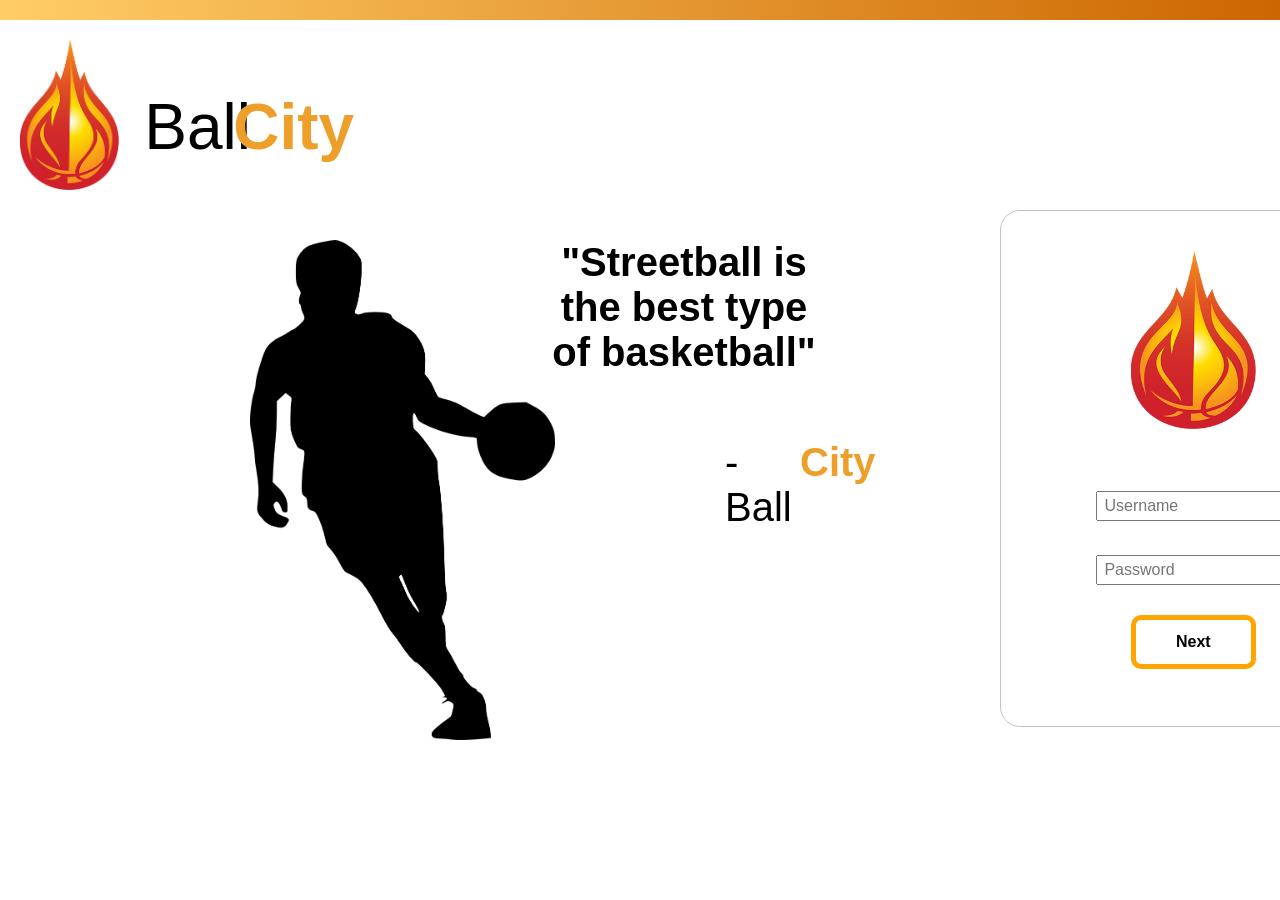
==== home.html @ d5405da6 "second commit" ====
<!DOCTYPE html>
<html>
    <head>
        <title>BallCity</title>
        <link rel="stylesheet" type="text/css" href="styles.css">
        <link rel="stylesheet" href="https://stackpath.bootstrapcdn.com/bootstrap/4.1.2/css/bootstrap.min.css" integrity="sha384-Smlep5jCw/wG7hdkwQ/Z5nLIefveQRIY9nfy6xoR1uRYBtpZgI6339F5dgvm/e9B" crossorigin="anonymous">
    </head>  
    <body>
        
        <div class="rectangle2"></div>
        <div>
        <img class="Image2" src="Logo.png" alt="BallCity">
        <h1 class="ball">Ball</h1>
        <h1 class="City">City</h1>
    </div>
    <div>
        <img class="image3" src="bball.png" alt="player">
    </div>
        <div>
            <h1 class="text1">"Streetball is the best type of basketball"</h1>
            <h1 class="text2">-Ball</h1>
            <h1 class="text3">City</h1>
        </div>
    <div>
                <div class="rectangle">
                    <img class="Image1" src="Logo.png" alt="BallCity">
                    
                        <input class="login" type="text" placeholder=" Username"id="Username" name="Username"><br>
                        
                        <input class="login2" type="password" placeholder=" Password" id="pasword" name="paswrod">
                        <button type="button" onclick="window.location.href='https://www.youtube.com/watch?v=omJfspwjnZk'"class="button">Next</button>
                </div>                       
            </div>
            
    </body>  
</html>
---- styles.css ----
.rectangle{
    position: fixed;
    width: 400px;
    height: 517px;
    margin-left:1000px;
    margin-top: -530px;
    background: #FFFFFF;
    border: 1px solid #C2C2C2;
    box-sizing: border-box;
    border-radius: 20px;
    display:inline-block;
}
.Image1{
    position: fixed;
    width: 125px;
    height: 178px;
    margin-left:130px;
    margin-top: 40px;
    display: inline-block
    
}
.login{
    margin-top: 280px;
    margin-left: 95px;
    position: fixed;
}
    
.login2{
    margin-top: 320px;
    margin-left: 95px;
    position: fixed;
}
body{
background-color:green;
}
.button{
    position:fixed;
    margin-top: 380px;
margin-left:130px;
   background-color: white;
   font-weight:bold;
   border-color:orange;
   border-style:solid;
   border-width: 5px;
   padding:10px 40px;
   border-radius:10px;
   cursor: pointer;
}
.button:hover{
    background: linear-gradient(to right, #ffcc66 1%, #cc6600 100%);
    color:white;
}
.ball{
    position: absolute;
width: 109px;
height: 175px;
font-weight: 300;
line-height: normal;
font-size: 64px;
display: inline-block;
color: #000000;
margin-top:70px;
padding-left: 5px;
}
.Image2{
    display:inline-block;
    height: 190px;
    padding:20px;
}
.City{
    position: absolute;
width: 113px;
height: 75px;
display:inline-block;
padding-top:70px;
padding-left:94px;
font-weight: 800;
line-height: normal;
font-size: 64px;
color: #ED9F2A;
}
.rectangle2{
    height: 20px;
    width:100%;
    background: linear-gradient(to right, #ffcc66 1%, #cc6600 100%);
}
.image3{
    margin-left:250px;
    height:500px;
    margin-top:30px;
    
}

.text1{
    position: absolute;
width: 268px;
height: 100px;
margin-left:550px;

font-style: normal;
font-weight: bold;
line-height: normal;
font-size: 40px;
text-align: center;
margin-top:-500px;
color: #000000;
}
.text2{
    position: absolute;
width: 57px;
height: 36px;



padding-left:725px;
font-weight: 500;
line-height: normal;
font-size: 40px;
text-align: center;
margin-top:-300px;
color: #000000;
}
.text3{
    position: absolute;
width: 48px;
height: 36px;

padding-left:800px;
font-weight: 900;
line-height: normal;
font-size: 40px;
text-align: center;
margin-top:-300px;
color: #ED9F2A;
}
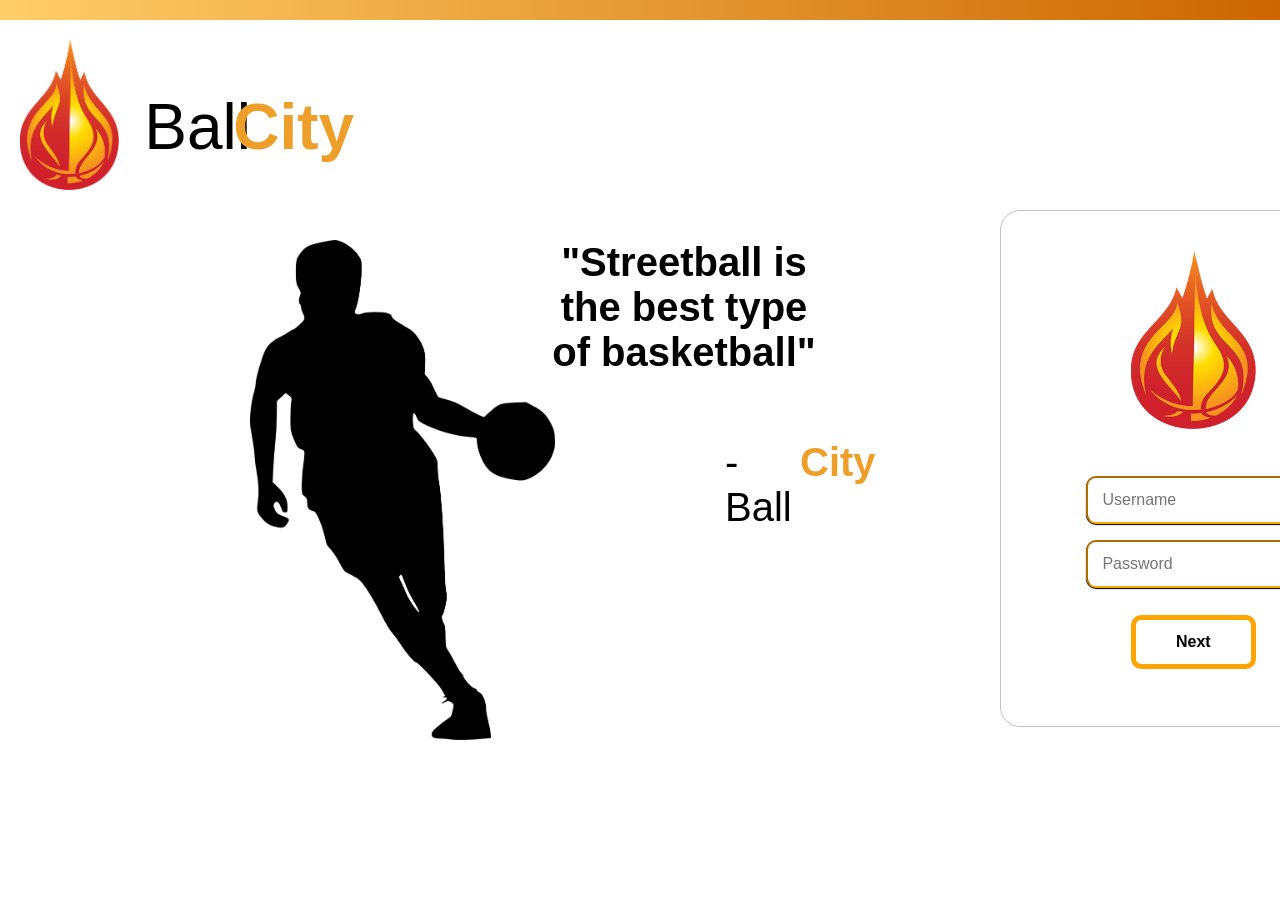
==== commit 20b5b330: "first commit" ====
--- a/home.html
+++ b/home.html
@@ -4,6 +4,7 @@
         <title>BallCity</title>
         <link rel="stylesheet" type="text/css" href="styles.css">
         <link rel="stylesheet" href="https://stackpath.bootstrapcdn.com/bootstrap/4.1.2/css/bootstrap.min.css" integrity="sha384-Smlep5jCw/wG7hdkwQ/Z5nLIefveQRIY9nfy6xoR1uRYBtpZgI6339F5dgvm/e9B" crossorigin="anonymous">
+        <link rel="shortcut icon" type="image/x-icon" href="favicon.ico" />
     </head>  
     <body>
         
--- a/styles.css
+++ b/styles.css
@@ -9,6 +9,7 @@
     box-sizing: border-box;
     border-radius: 20px;
     display:inline-block;
+
 }
 .Image1{
     position: fixed;
@@ -20,15 +21,23 @@
     
 }
 .login{
-    margin-top: 280px;
-    margin-left: 95px;
+    margin-top: 265px;
+    margin-left: 85px;
     position: fixed;
+    padding:10px;
+    border-radius:10px;
+    border-color:orange;
+    box-shadow: 0px 1px 1px
 }
     
 .login2{
-    margin-top: 320px;
-    margin-left: 95px;
+    margin-top: 305px;
+    margin-left: 85px;
     position: fixed;
+    padding:10px;
+    border-radius:10px;
+    border-color:orange;
+    box-shadow: 0px 1px 1px
 }
 body{
 background-color:green;
@@ -113,7 +122,7 @@
 
 
 padding-left:725px;
-font-weight: 500;
+font-weight: 400;
 line-height: normal;
 font-size: 40px;
 text-align: center;
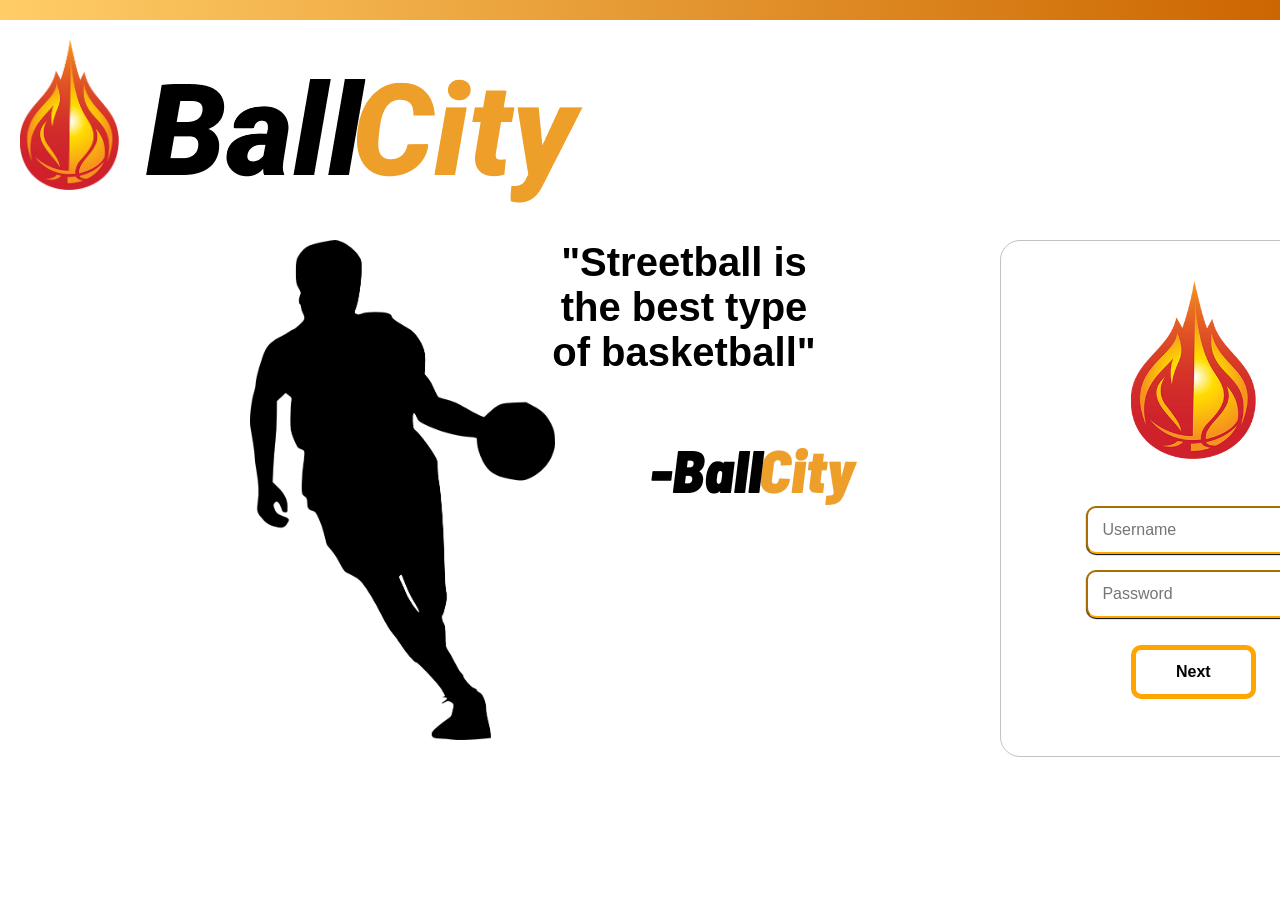
==== commit 0bedab47: "Logo fix" ====
--- a/home.html
+++ b/home.html
@@ -8,30 +8,28 @@
     </head>  
     <body>
         
-        <div class="rectangle2"></div>
-        <div>
+    <div class="rectangle2"></div>
+        
         <img class="Image2" src="Logo.png" alt="BallCity">
-        <h1 class="ball">Ball</h1>
-        <h1 class="City">City</h1>
-    </div>
+        <img class="Log" src="Capture_burned.png" alt="BallCity">
+        
     <div>
         <img class="image3" src="bball.png" alt="player">
     </div>
         <div>
             <h1 class="text1">"Streetball is the best type of basketball"</h1>
-            <h1 class="text2">-Ball</h1>
-            <h1 class="text3">City</h1>
+            <img class="Lit" src="Joy.png" alt="BallCity">
         </div>
-    <div>
+    
                 <div class="rectangle">
                     <img class="Image1" src="Logo.png" alt="BallCity">
                     
                         <input class="login" type="text" placeholder=" Username"id="Username" name="Username"><br>
                         
                         <input class="login2" type="password" placeholder=" Password" id="pasword" name="paswrod">
-                        <button type="button" onclick="window.location.href='https://www.youtube.com/watch?v=omJfspwjnZk'"class="button">Next</button>
+                        <button type="button" onclick="window.location.href='Main.html'"class="button">Next</button>
                 </div>                       
-            </div>
+            
             
     </body>  
 </html>
--- a/styles.css
+++ b/styles.css
@@ -3,7 +3,7 @@
     width: 400px;
     height: 517px;
     margin-left:1000px;
-    margin-top: -530px;
+    margin-top: -500px;
     background: #FFFFFF;
     border: 1px solid #C2C2C2;
     box-sizing: border-box;
@@ -59,35 +59,14 @@
     background: linear-gradient(to right, #ffcc66 1%, #cc6600 100%);
     color:white;
 }
-.ball{
-    position: absolute;
-width: 109px;
-height: 175px;
-font-weight: 300;
-line-height: normal;
-font-size: 64px;
-display: inline-block;
-color: #000000;
-margin-top:70px;
-padding-left: 5px;
-}
+
+
 .Image2{
     display:inline-block;
     height: 190px;
     padding:20px;
 }
-.City{
-    position: absolute;
-width: 113px;
-height: 75px;
-display:inline-block;
-padding-top:70px;
-padding-left:94px;
-font-weight: 800;
-line-height: normal;
-font-size: 64px;
-color: #ED9F2A;
-}
+
 .rectangle2{
     height: 20px;
     width:100%;
@@ -142,3 +121,14 @@
 margin-top:-300px;
 color: #ED9F2A;
 }
+
+.Log{
+    margin-top: 45px;
+}
+
+.Lit{
+    margin-left:650px;
+    margin-top:-300px;
+    display:inline-block;
+    position:fixed;
+}
